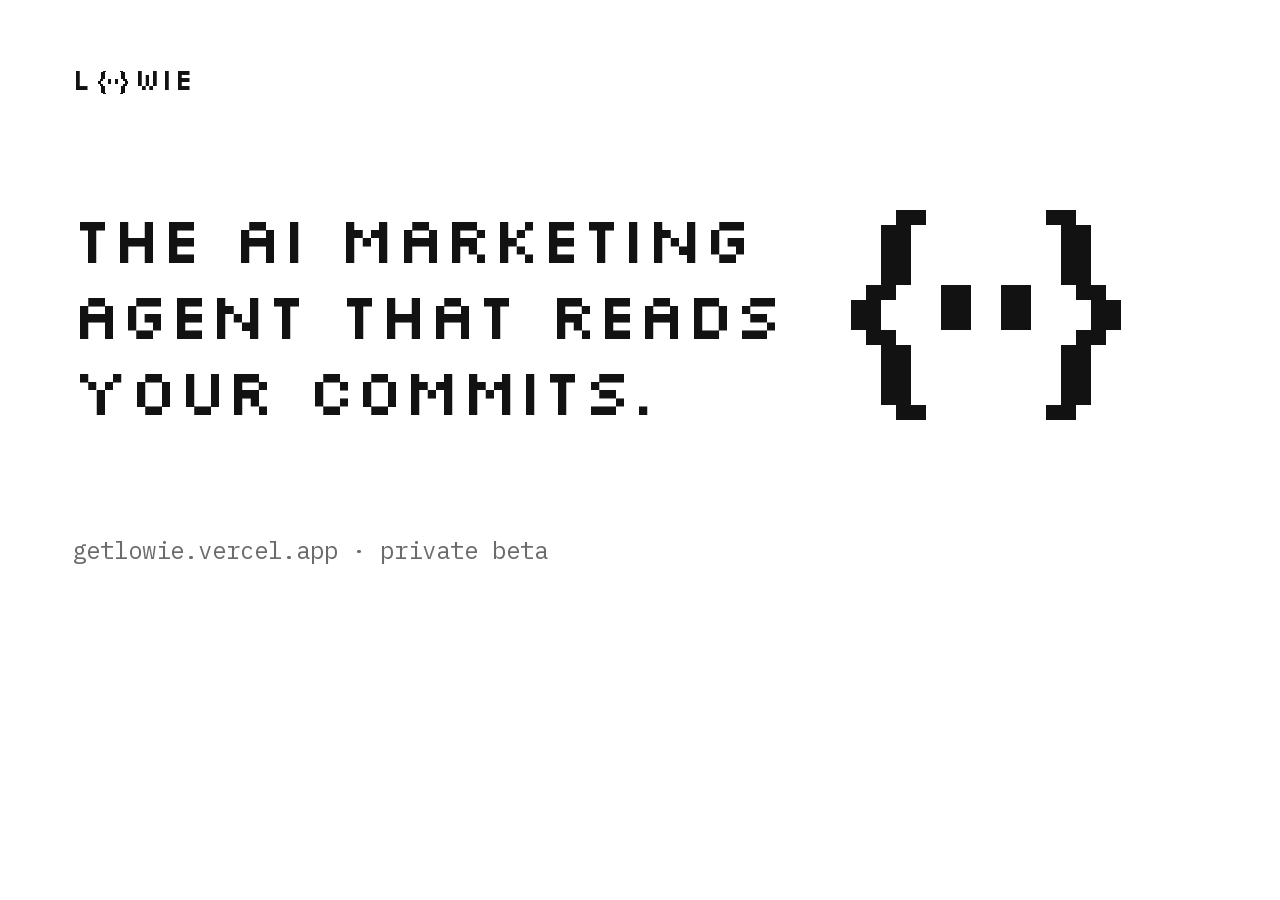
==== _og.html @ 18e628ef "Lowie landing + waitlist, day 1 Landing page, waitlist with referral link, custom 404, privacy and t" ====
<!doctype html><html><head><meta charset="utf-8"><link href="/fonts/fonts.css" rel="stylesheet">
<style>*{margin:0;box-sizing:border-box}html,body{width:1200px;height:630px;overflow:hidden}
body{background:#fff;color:#121212;display:flex;flex-direction:column;justify-content:space-between;padding:64px 72px;position:relative}
.top{display:flex;align-items:center;font-family:Silkscreen;font-size:30px;line-height:1;letter-spacing:.02em}
.top svg{margin:0 4px;position:relative;top:3px}
h1{font-family:Silkscreen;font-weight:400;font-size:66px;line-height:76px;max-width:760px;letter-spacing:-.01em}
.bot{font-family:"IBM Plex Mono";font-size:24px;color:#6B6B6B}
#big{position:absolute;right:64px;top:50%;transform:translateY(-50%)}
</style></head><body>
<div class="top">L<svg id="s" width="34" height="27" viewBox="0 0 20 16" shape-rendering="crispEdges"></svg>WIE</div>
<h1>The AI marketing agent that reads your commits.</h1>
<div class="bot">getlowie.vercel.app · private beta</div>
<svg id="big" width="300" height="240" viewBox="0 0 20 16" shape-rendering="crispEdges"></svg>
<script>
const r=(x,y,w,h)=>`<rect x="${x}" y="${y}" width="${w}" height="${h}" fill="#121212"/>`;
const LB=[[4,1,2,1],[3,2,2,4],[2,6,2,1],[1,7,2,2],[2,9,2,1],[3,10,2,4],[4,14,2,1]];
const m=LB.map(([x,y,w,h])=>r(x,y,w,h)).join("")+LB.map(([x,y,w,h])=>r(20-x-w,y,w,h)).join("")+r(7,6,2,3)+r(11,6,2,3);
s.innerHTML=m; big.innerHTML=m;
</script></body></html>
---- fonts/fonts.css ----
/* cyrillic-ext */
@font-face {
  font-family: 'IBM Plex Mono';
  font-style: normal;
  font-weight: 400;
  font-display: swap;
  src: url(/fonts/ibmplexmono-v20--F63fjptAgt5VM-kVkqdyU8n1iIq131nj-otFQ.woff2) format('woff2');
  unicode-range: U+0460-052F, U+1C80-1C8A, U+20B4, U+2DE0-2DFF, U+A640-A69F, U+FE2E-FE2F;
}
/* cyrillic */
@font-face {
  font-family: 'IBM Plex Mono';
  font-style: normal;
  font-weight: 400;
  font-display: swap;
  src: url(/fonts/ibmplexmono-v20--F63fjptAgt5VM-kVkqdyU8n1isq131nj-otFQ.woff2) format('woff2');
  unicode-range: U+0301, U+0400-045F, U+0490-0491, U+04B0-04B1, U+2116;
}
/* vietnamese */
@font-face {
  font-family: 'IBM Plex Mono';
  font-style: normal;
  font-weight: 400;
  font-display: swap;
  src: url(/fonts/ibmplexmono-v20--F63fjptAgt5VM-kVkqdyU8n1iAq131nj-otFQ.woff2) format('woff2');
  unicode-range: U+0102-0103, U+0110-0111, U+0128-0129, U+0168-0169, U+01A0-01A1, U+01AF-01B0, U+0300-0301, U+0303-0304, U+0308-0309, U+0323, U+0329, U+1EA0-1EF9, U+20AB;
}
/* latin-ext */
@font-face {
  font-family: 'IBM Plex Mono';
  font-style: normal;
  font-weight: 400;
  font-display: swap;
  src: url(/fonts/ibmplexmono-v20--F63fjptAgt5VM-kVkqdyU8n1iEq131nj-otFQ.woff2) format('woff2');
  unicode-range: U+0100-02BA, U+02BD-02C5, U+02C7-02CC, U+02CE-02D7, U+02DD-02FF, U+0304, U+0308, U+0329, U+1D00-1DBF, U+1E00-1E9F, U+1EF2-1EFF, U+2020, U+20A0-20AB, U+20AD-20C4, U+2113, U+2C60-2C7F, U+A720-A7FF;
}
/* latin */
@font-face {
  font-family: 'IBM Plex Mono';
  font-style: normal;
  font-weight: 400;
  font-display: swap;
  src: url(/fonts/ibmplexmono-v20--F63fjptAgt5VM-kVkqdyU8n1i8q131nj-o.woff2) format('woff2');
  unicode-range: U+0000-00FF, U+0131, U+0152-0153, U+02BB-02BC, U+02C6, U+02DA, U+02DC, U+0304, U+0308, U+0329, U+2000-206F, U+20AC, U+2122, U+2191, U+2193, U+2212, U+2215, U+FEFF, U+FFFD;
}
/* cyrillic-ext */
@font-face {
  font-family: 'IBM Plex Mono';
  font-style: normal;
  font-weight: 500;
  font-display: swap;
  src: url(/fonts/ibmplexmono-v20--F6qfjptAgt5VM-kVkqdyU8n3twJwl1FgsAXHNlYzg.woff2) format('woff2');
  unicode-range: U+0460-052F, U+1C80-1C8A, U+20B4, U+2DE0-2DFF, U+A640-A69F, U+FE2E-FE2F;
}
/* cyrillic */
@font-face {
  font-family: 'IBM Plex Mono';
  font-style: normal;
  font-weight: 500;
  font-display: swap;
  src: url(/fonts/ibmplexmono-v20--F6qfjptAgt5VM-kVkqdyU8n3twJwlRFgsAXHNlYzg.woff2) format('woff2');
  unicode-range: U+0301, U+0400-045F, U+0490-0491, U+04B0-04B1, U+2116;
}
/* vietnamese */
@font-face {
  font-family: 'IBM Plex Mono';
  font-style: normal;
  font-weight: 500;
  font-display: swap;
  src: url(/fonts/ibmplexmono-v20--F6qfjptAgt5VM-kVkqdyU8n3twJwl9FgsAXHNlYzg.woff2) format('woff2');
  unicode-range: U+0102-0103, U+0110-0111, U+0128-0129, U+0168-0169, U+01A0-01A1, U+01AF-01B0, U+0300-0301, U+0303-0304, U+0308-0309, U+0323, U+0329, U+1EA0-1EF9, U+20AB;
}
/* latin-ext */
@font-face {
  font-family: 'IBM Plex Mono';
  font-style: normal;
  font-weight: 500;
  font-display: swap;
  src: url(/fonts/ibmplexmono-v20--F6qfjptAgt5VM-kVkqdyU8n3twJwl5FgsAXHNlYzg.woff2) format('woff2');
  unicode-range: U+0100-02BA, U+02BD-02C5, U+02C7-02CC, U+02CE-02D7, U+02DD-02FF, U+0304, U+0308, U+0329, U+1D00-1DBF, U+1E00-1E9F, U+1EF2-1EFF, U+2020, U+20A0-20AB, U+20AD-20C4, U+2113, U+2C60-2C7F, U+A720-A7FF;
}
/* latin */
@font-face {
  font-family: 'IBM Plex Mono';
  font-style: normal;
  font-weight: 500;
  font-display: swap;
  src: url(/fonts/ibmplexmono-v20--F6qfjptAgt5VM-kVkqdyU8n3twJwlBFgsAXHNk.woff2) format('woff2');
  unicode-range: U+0000-00FF, U+0131, U+0152-0153, U+02BB-02BC, U+02C6, U+02DA, U+02DC, U+0304, U+0308, U+0329, U+2000-206F, U+20AC, U+2122, U+2191, U+2193, U+2212, U+2215, U+FEFF, U+FFFD;
}
/* cyrillic-ext */
@font-face {
  font-family: 'IBM Plex Mono';
  font-style: normal;
  font-weight: 600;
  font-display: swap;
  src: url(/fonts/ibmplexmono-v20--F6qfjptAgt5VM-kVkqdyU8n3vAOwl1FgsAXHNlYzg.woff2) format('woff2');
  unicode-range: U+0460-052F, U+1C80-1C8A, U+20B4, U+2DE0-2DFF, U+A640-A69F, U+FE2E-FE2F;
}
/* cyrillic */
@font-face {
  font-family: 'IBM Plex Mono';
  font-style: normal;
  font-weight: 600;
  font-display: swap;
  src: url(/fonts/ibmplexmono-v20--F6qfjptAgt5VM-kVkqdyU8n3vAOwlRFgsAXHNlYzg.woff2) format('woff2');
  unicode-range: U+0301, U+0400-045F, U+0490-0491, U+04B0-04B1, U+2116;
}
/* vietnamese */
@font-face {
  font-family: 'IBM Plex Mono';
  font-style: normal;
  font-weight: 600;
  font-display: swap;
  src: url(/fonts/ibmplexmono-v20--F6qfjptAgt5VM-kVkqdyU8n3vAOwl9FgsAXHNlYzg.woff2) format('woff2');
  unicode-range: U+0102-0103, U+0110-0111, U+0128-0129, U+0168-0169, U+01A0-01A1, U+01AF-01B0, U+0300-0301, U+0303-0304, U+0308-0309, U+0323, U+0329, U+1EA0-1EF9, U+20AB;
}
/* latin-ext */
@font-face {
  font-family: 'IBM Plex Mono';
  font-style: normal;
  font-weight: 600;
  font-display: swap;
  src: url(/fonts/ibmplexmono-v20--F6qfjptAgt5VM-kVkqdyU8n3vAOwl5FgsAXHNlYzg.woff2) format('woff2');
  unicode-range: U+0100-02BA, U+02BD-02C5, U+02C7-02CC, U+02CE-02D7, U+02DD-02FF, U+0304, U+0308, U+0329, U+1D00-1DBF, U+1E00-1E9F, U+1EF2-1EFF, U+2020, U+20A0-20AB, U+20AD-20C4, U+2113, U+2C60-2C7F, U+A720-A7FF;
}
/* latin */
@font-face {
  font-family: 'IBM Plex Mono';
  font-style: normal;
  font-weight: 600;
  font-display: swap;
  src: url(/fonts/ibmplexmono-v20--F6qfjptAgt5VM-kVkqdyU8n3vAOwlBFgsAXHNk.woff2) format('woff2');
  unicode-range: U+0000-00FF, U+0131, U+0152-0153, U+02BB-02BC, U+02C6, U+02DA, U+02DC, U+0304, U+0308, U+0329, U+2000-206F, U+20AC, U+2122, U+2191, U+2193, U+2212, U+2215, U+FEFF, U+FFFD;
}
/* cyrillic-ext */
@font-face {
  font-family: 'Inter';
  font-style: normal;
  font-weight: 400;
  font-display: swap;
  src: url(/fonts/inter-v20-UcC73FwrK3iLTeHuS_nVMrMxCp50SjIa2JL7W0Q5n-wU.woff2) format('woff2');
  unicode-range: U+0460-052F, U+1C80-1C8A, U+20B4, U+2DE0-2DFF, U+A640-A69F, U+FE2E-FE2F;
}
/* cyrillic */
@font-face {
  font-family: 'Inter';
  font-style: normal;
  font-weight: 400;
  font-display: swap;
  src: url(/fonts/inter-v20-UcC73FwrK3iLTeHuS_nVMrMxCp50SjIa0ZL7W0Q5n-wU.woff2) format('woff2');
  unicode-range: U+0301, U+0400-045F, U+0490-0491, U+04B0-04B1, U+2116;
}
/* greek-ext */
@font-face {
  font-family: 'Inter';
  font-style: normal;
  font-weight: 400;
  font-display: swap;
  src: url(/fonts/inter-v20-UcC73FwrK3iLTeHuS_nVMrMxCp50SjIa2ZL7W0Q5n-wU.woff2) format('woff2');
  unicode-range: U+1F00-1FFF;
}
/* greek */
@font-face {
  font-family: 'Inter';
  font-style: normal;
  font-weight: 400;
  font-display: swap;
  src: url(/fonts/inter-v20-UcC73FwrK3iLTeHuS_nVMrMxCp50SjIa1pL7W0Q5n-wU.woff2) format('woff2');
  unicode-range: U+0370-0377, U+037A-037F, U+0384-038A, U+038C, U+038E-03A1, U+03A3-03FF;
}
/* vietnamese */
@font-face {
  font-family: 'Inter';
  font-style: normal;
  font-weight: 400;
  font-display: swap;
  src: url(/fonts/inter-v20-UcC73FwrK3iLTeHuS_nVMrMxCp50SjIa2pL7W0Q5n-wU.woff2) format('woff2');
  unicode-range: U+0102-0103, U+0110-0111, U+0128-0129, U+0168-0169, U+01A0-01A1, U+01AF-01B0, U+0300-0301, U+0303-0304, U+0308-0309, U+0323, U+0329, U+1EA0-1EF9, U+20AB;
}
/* latin-ext */
@font-face {
  font-family: 'Inter';
  font-style: normal;
  font-weight: 400;
  font-display: swap;
  src: url(/fonts/inter-v20-UcC73FwrK3iLTeHuS_nVMrMxCp50SjIa25L7W0Q5n-wU.woff2) format('woff2');
  unicode-range: U+0100-02BA, U+02BD-02C5, U+02C7-02CC, U+02CE-02D7, U+02DD-02FF, U+0304, U+0308, U+0329, U+1D00-1DBF, U+1E00-1E9F, U+1EF2-1EFF, U+2020, U+20A0-20AB, U+20AD-20C4, U+2113, U+2C60-2C7F, U+A720-A7FF;
}
/* latin */
@font-face {
  font-family: 'Inter';
  font-style: normal;
  font-weight: 400;
  font-display: swap;
  src: url(/fonts/inter-v20-UcC73FwrK3iLTeHuS_nVMrMxCp50SjIa1ZL7W0Q5nw.woff2) format('woff2');
  unicode-range: U+0000-00FF, U+0131, U+0152-0153, U+02BB-02BC, U+02C6, U+02DA, U+02DC, U+0304, U+0308, U+0329, U+2000-206F, U+20AC, U+2122, U+2191, U+2193, U+2212, U+2215, U+FEFF, U+FFFD;
}
/* cyrillic-ext */
@font-face {
  font-family: 'Inter';
  font-style: normal;
  font-weight: 500;
  font-display: swap;
  src: url(/fonts/inter-v20-UcC73FwrK3iLTeHuS_nVMrMxCp50SjIa2JL7W0Q5n-wU.woff2) format('woff2');
  unicode-range: U+0460-052F, U+1C80-1C8A, U+20B4, U+2DE0-2DFF, U+A640-A69F, U+FE2E-FE2F;
}
/* cyrillic */
@font-face {
  font-family: 'Inter';
  font-style: normal;
  font-weight: 500;
  font-display: swap;
  src: url(/fonts/inter-v20-UcC73FwrK3iLTeHuS_nVMrMxCp50SjIa0ZL7W0Q5n-wU.woff2) format('woff2');
  unicode-range: U+0301, U+0400-045F, U+0490-0491, U+04B0-04B1, U+2116;
}
/* greek-ext */
@font-face {
  font-family: 'Inter';
  font-style: normal;
  font-weight: 500;
  font-display: swap;
  src: url(/fonts/inter-v20-UcC73FwrK3iLTeHuS_nVMrMxCp50SjIa2ZL7W0Q5n-wU.woff2) format('woff2');
  unicode-range: U+1F00-1FFF;
}
/* greek */
@font-face {
  font-family: 'Inter';
  font-style: normal;
  font-weight: 500;
  font-display: swap;
  src: url(/fonts/inter-v20-UcC73FwrK3iLTeHuS_nVMrMxCp50SjIa1pL7W0Q5n-wU.woff2) format('woff2');
  unicode-range: U+0370-0377, U+037A-037F, U+0384-038A, U+038C, U+038E-03A1, U+03A3-03FF;
}
/* vietnamese */
@font-face {
  font-family: 'Inter';
  font-style: normal;
  font-weight: 500;
  font-display: swap;
  src: url(/fonts/inter-v20-UcC73FwrK3iLTeHuS_nVMrMxCp50SjIa2pL7W0Q5n-wU.woff2) format('woff2');
  unicode-range: U+0102-0103, U+0110-0111, U+0128-0129, U+0168-0169, U+01A0-01A1, U+01AF-01B0, U+0300-0301, U+0303-0304, U+0308-0309, U+0323, U+0329, U+1EA0-1EF9, U+20AB;
}
/* latin-ext */
@font-face {
  font-family: 'Inter';
  font-style: normal;
  font-weight: 500;
  font-display: swap;
  src: url(/fonts/inter-v20-UcC73FwrK3iLTeHuS_nVMrMxCp50SjIa25L7W0Q5n-wU.woff2) format('woff2');
  unicode-range: U+0100-02BA, U+02BD-02C5, U+02C7-02CC, U+02CE-02D7, U+02DD-02FF, U+0304, U+0308, U+0329, U+1D00-1DBF, U+1E00-1E9F, U+1EF2-1EFF, U+2020, U+20A0-20AB, U+20AD-20C4, U+2113, U+2C60-2C7F, U+A720-A7FF;
}
/* latin */
@font-face {
  font-family: 'Inter';
  font-style: normal;
  font-weight: 500;
  font-display: swap;
  src: url(/fonts/inter-v20-UcC73FwrK3iLTeHuS_nVMrMxCp50SjIa1ZL7W0Q5nw.woff2) format('woff2');
  unicode-range: U+0000-00FF, U+0131, U+0152-0153, U+02BB-02BC, U+02C6, U+02DA, U+02DC, U+0304, U+0308, U+0329, U+2000-206F, U+20AC, U+2122, U+2191, U+2193, U+2212, U+2215, U+FEFF, U+FFFD;
}
/* cyrillic-ext */
@font-face {
  font-family: 'Inter';
  font-style: normal;
  font-weight: 600;
  font-display: swap;
  src: url(/fonts/inter-v20-UcC73FwrK3iLTeHuS_nVMrMxCp50SjIa2JL7W0Q5n-wU.woff2) format('woff2');
  unicode-range: U+0460-052F, U+1C80-1C8A, U+20B4, U+2DE0-2DFF, U+A640-A69F, U+FE2E-FE2F;
}
/* cyrillic */
@font-face {
  font-family: 'Inter';
  font-style: normal;
  font-weight: 600;
  font-display: swap;
  src: url(/fonts/inter-v20-UcC73FwrK3iLTeHuS_nVMrMxCp50SjIa0ZL7W0Q5n-wU.woff2) format('woff2');
  unicode-range: U+0301, U+0400-045F, U+0490-0491, U+04B0-04B1, U+2116;
}
/* greek-ext */
@font-face {
  font-family: 'Inter';
  font-style: normal;
  font-weight: 600;
  font-display: swap;
  src: url(/fonts/inter-v20-UcC73FwrK3iLTeHuS_nVMrMxCp50SjIa2ZL7W0Q5n-wU.woff2) format('woff2');
  unicode-range: U+1F00-1FFF;
}
/* greek */
@font-face {
  font-family: 'Inter';
  font-style: normal;
  font-weight: 600;
  font-display: swap;
  src: url(/fonts/inter-v20-UcC73FwrK3iLTeHuS_nVMrMxCp50SjIa1pL7W0Q5n-wU.woff2) format('woff2');
  unicode-range: U+0370-0377, U+037A-037F, U+0384-038A, U+038C, U+038E-03A1, U+03A3-03FF;
}
/* vietnamese */
@font-face {
  font-family: 'Inter';
  font-style: normal;
  font-weight: 600;
  font-display: swap;
  src: url(/fonts/inter-v20-UcC73FwrK3iLTeHuS_nVMrMxCp50SjIa2pL7W0Q5n-wU.woff2) format('woff2');
  unicode-range: U+0102-0103, U+0110-0111, U+0128-0129, U+0168-0169, U+01A0-01A1, U+01AF-01B0, U+0300-0301, U+0303-0304, U+0308-0309, U+0323, U+0329, U+1EA0-1EF9, U+20AB;
}
/* latin-ext */
@font-face {
  font-family: 'Inter';
  font-style: normal;
  font-weight: 600;
  font-display: swap;
  src: url(/fonts/inter-v20-UcC73FwrK3iLTeHuS_nVMrMxCp50SjIa25L7W0Q5n-wU.woff2) format('woff2');
  unicode-range: U+0100-02BA, U+02BD-02C5, U+02C7-02CC, U+02CE-02D7, U+02DD-02FF, U+0304, U+0308, U+0329, U+1D00-1DBF, U+1E00-1E9F, U+1EF2-1EFF, U+2020, U+20A0-20AB, U+20AD-20C4, U+2113, U+2C60-2C7F, U+A720-A7FF;
}
/* latin */
@font-face {
  font-family: 'Inter';
  font-style: normal;
  font-weight: 600;
  font-display: swap;
  src: url(/fonts/inter-v20-UcC73FwrK3iLTeHuS_nVMrMxCp50SjIa1ZL7W0Q5nw.woff2) format('woff2');
  unicode-range: U+0000-00FF, U+0131, U+0152-0153, U+02BB-02BC, U+02C6, U+02DA, U+02DC, U+0304, U+0308, U+0329, U+2000-206F, U+20AC, U+2122, U+2191, U+2193, U+2212, U+2215, U+FEFF, U+FFFD;
}
/* latin-ext */
@font-face {
  font-family: 'Silkscreen';
  font-style: normal;
  font-weight: 400;
  font-display: swap;
  src: url(/fonts/silkscreen-v6-m8JXjfVPf62XiF7kO-i9YL1la0GA1dOkDw.woff2) format('woff2');
  unicode-range: U+0100-02BA, U+02BD-02C5, U+02C7-02CC, U+02CE-02D7, U+02DD-02FF, U+0304, U+0308, U+0329, U+1D00-1DBF, U+1E00-1E9F, U+1EF2-1EFF, U+2020, U+20A0-20AB, U+20AD-20C4, U+2113, U+2C60-2C7F, U+A720-A7FF;
}
/* latin */
@font-face {
  font-family: 'Silkscreen';
  font-style: normal;
  font-weight: 400;
  font-display: swap;
  src: url(/fonts/silkscreen-v6-m8JXjfVPf62XiF7kO-i9YLNla0GA1dM.woff2) format('woff2');
  unicode-range: U+0000-00FF, U+0131, U+0152-0153, U+02BB-02BC, U+02C6, U+02DA, U+02DC, U+0304, U+0308, U+0329, U+2000-206F, U+20AC, U+2122, U+2191, U+2193, U+2212, U+2215, U+FEFF, U+FFFD;
}
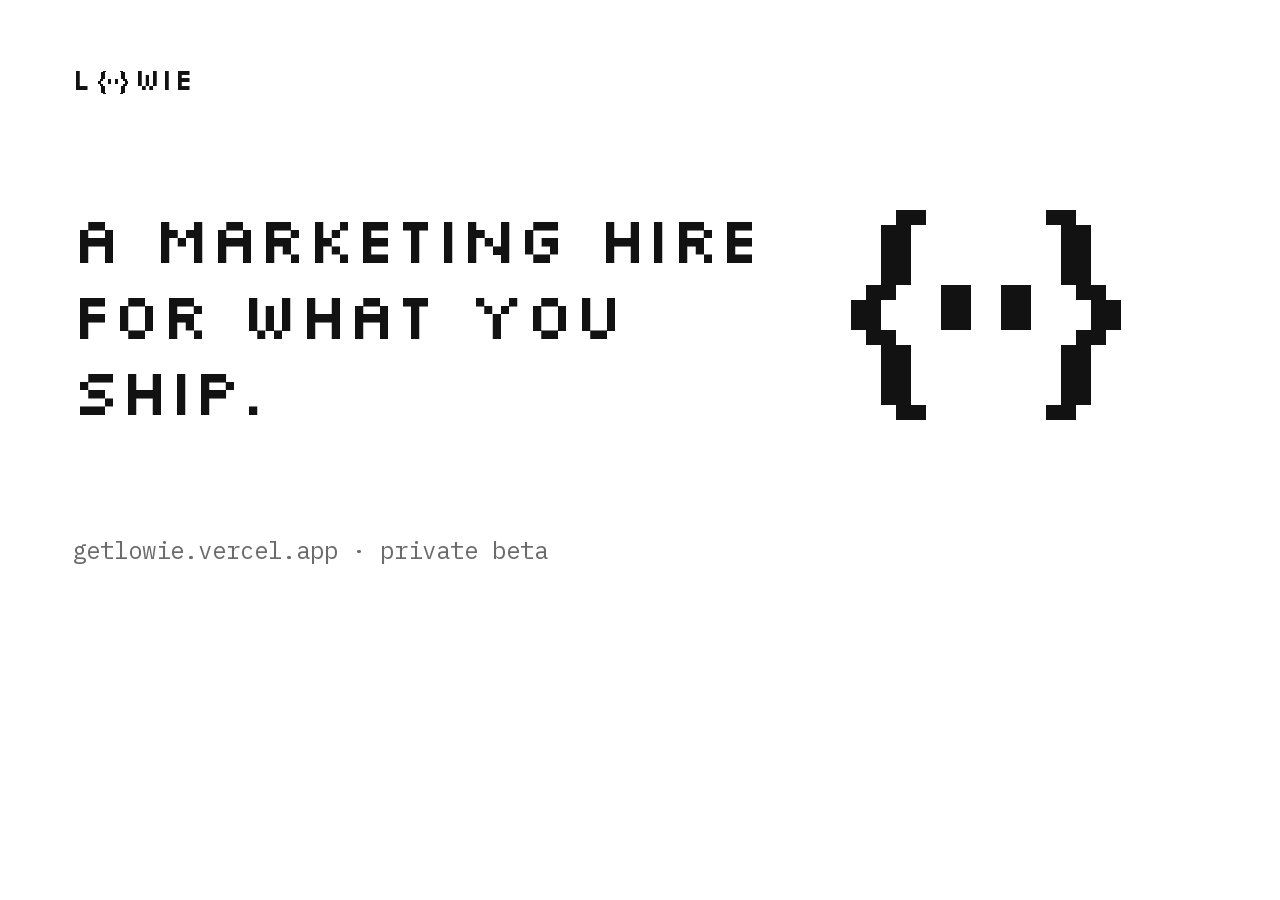
==== commit 7b797a49: "Update share card and meta to the new headline Co-Authored-By: Claude Opus 5.5 <noreply@anthropic.co" ====
--- a/_og.html
+++ b/_og.html
@@ -8,7 +8,7 @@
 #big{position:absolute;right:64px;top:50%;transform:translateY(-50%)}
 </style></head><body>
 <div class="top">L<svg id="s" width="34" height="27" viewBox="0 0 20 16" shape-rendering="crispEdges"></svg>WIE</div>
-<h1>The AI marketing agent that reads your commits.</h1>
+<h1>A marketing hire for what you ship.</h1>
 <div class="bot">getlowie.vercel.app · private beta</div>
 <svg id="big" width="300" height="240" viewBox="0 0 20 16" shape-rendering="crispEdges"></svg>
 <script>
